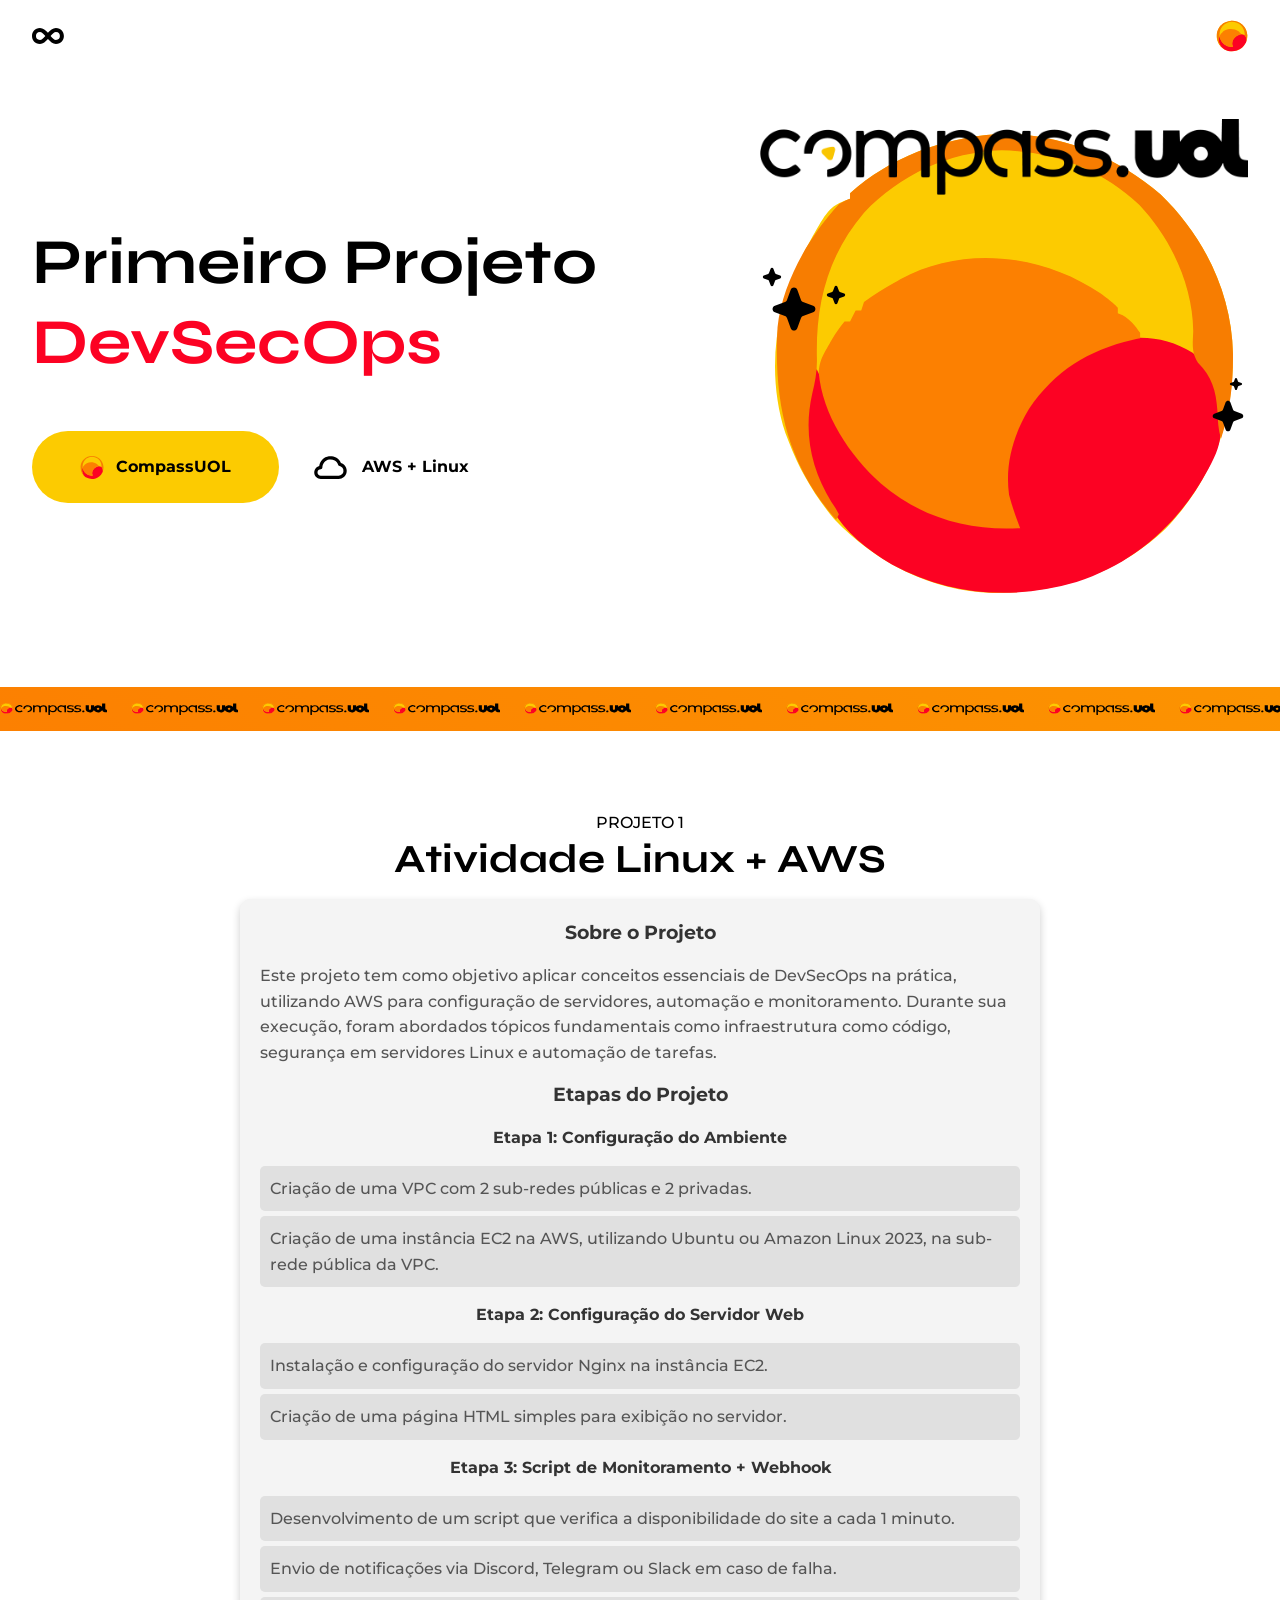
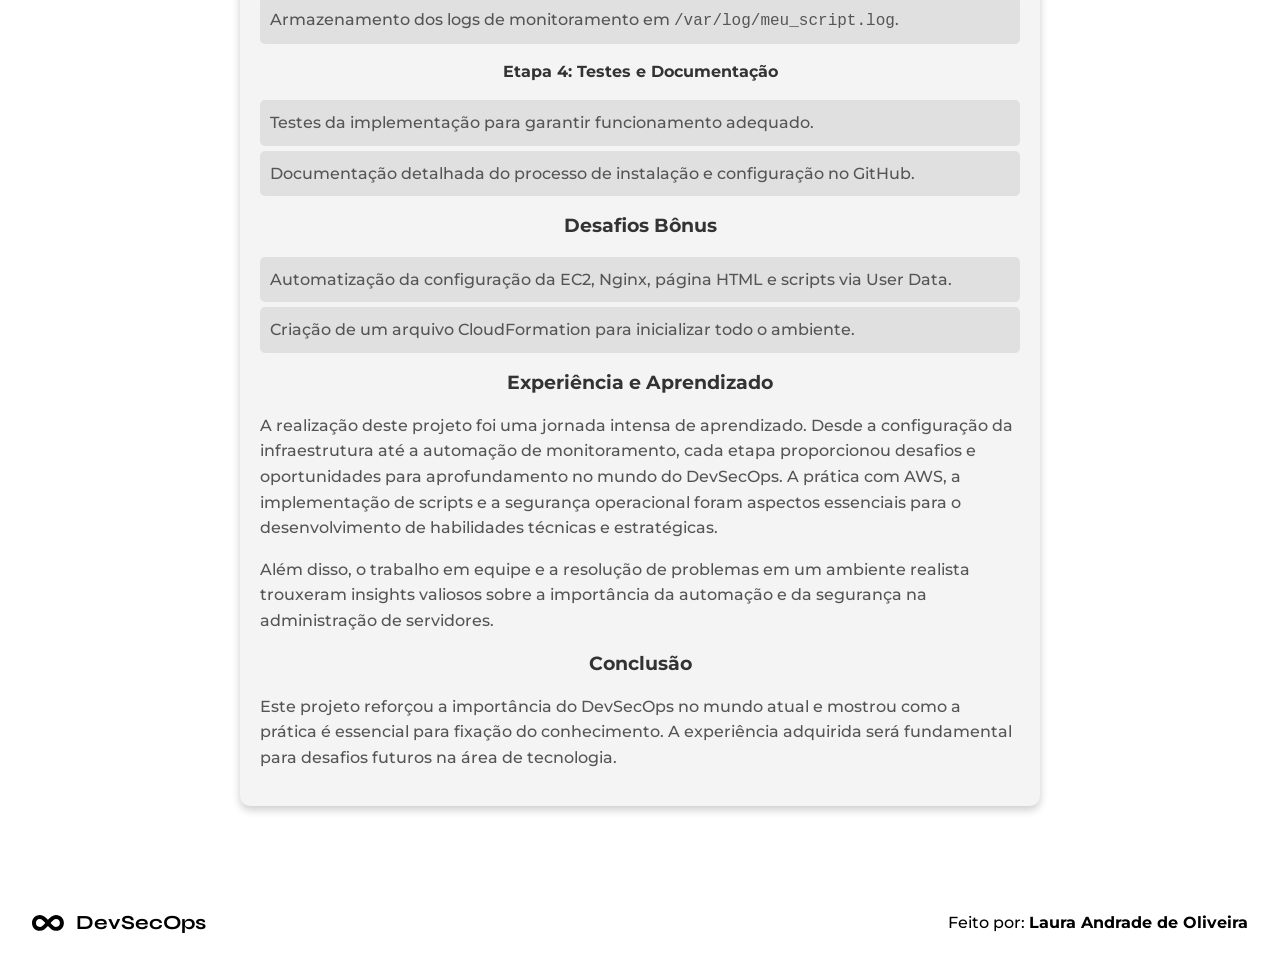
==== meu-site/index.html @ edf4afd4 "add meu-site" ====
<!DOCTYPE html>
<html lang="pt-BR">
  <head>
    <link
      rel="shortcut icon"
      href="assets/icons/shopping-bag.svg"
      type="image/x-icon"
    />
    <link rel="preconnect" href="https://fonts.googleapis.com" />
    <link rel="preconnect" href="https://fonts.gstatic.com" crossorigin />
    <meta charset="UTF-8" />
    <meta name="viewport" content="width=device-width, initial-scale=1.0" />
    <title>1º Projeto</title>
    <link rel="stylesheet" href="styles/style.css" />
    <link
      href="https://fonts.googleapis.com/css2?family=Inter:ital,opsz,wght@0,14..32,500;1,14..32,500&family=Montserrat:ital,wght@0,500;1,500&family=Syne:wght@700&display=swap"
      rel="stylesheet"
    />
  </head>
  <body>
    <header class="top">
      <a href="#"
        ><img
          src="assets/logo.svg"
          alt=""
          title="ícone clicável da logo 'Snitap'"
      /></a>
      <a href="#"
        ><img
          src="assets/icons/shopping-bag.svg"
          alt=""
          title="Ícone clicável de uma sacola de compras"
        />
      </a>
    </header>

    <section class="hero">
      <div>
        <h1>
          Primeiro Projeto
          <div>
            <span>DevSecOps</span>
            <span>AWS</span>
            <span>Linux</span>
            <span>DevSecOps</span>
          </div>
        </h1>

        <div class="buttons">
          <a href="#" class="button buy shadow">
            <img src="assets/icons/shopping-bag.svg" alt="" />
            <strong>CompassUOL</strong>
          </a>

          <a href="#" class="button play">
            <span class="shadow">
              <img src="assets/icons/play.svg" alt="" />
            </span>
            <strong>AWS + Linux</strong>
          </a>
        </div>
      </div>

      <div>
        <div class="content">
          <img src="assets/hero/ellipse.svg" alt="" />
          <img src="assets/hero/patins-image.png" alt="" />
          <img src="assets/hero/stars-1.svg" alt="" />
          <img src="assets/hero/stars-2.svg" alt="" />
        </div>
      </div>
    </section>

    <section class="banner">
      <div class="scroller bg-gradient-animate">
        <div class="rolling">
          <img src="assets/banner.svg" alt="" />
          <img src="assets/banner.svg" alt="" />
          <img src="assets/banner.svg" alt="" />
          <img src="assets/banner.svg" alt="" />
          <img src="assets/banner.svg" alt="" />
          <img src="assets/banner.svg" alt="" />
          <img src="assets/banner.svg" alt="" />
          <img src="assets/banner.svg" alt="" />
          <img src="assets/banner.svg" alt="" />
          <img src="assets/banner.svg" alt="" />
          <img src="assets/banner.svg" alt="" />
          <img src="assets/banner.svg" alt="" />
          <img src="assets/banner.svg" alt="" />
          <img src="assets/banner.svg" alt="" />
          <img src="assets/banner.svg" alt="" />
          <img src="assets/banner.svg" alt="" />
          <img src="assets/banner.svg" alt="" />
          <img src="assets/banner.svg" alt="" />
          <img src="assets/banner.svg" alt="" />
          <img src="assets/banner.svg" alt="" />
          <img src="assets/banner.svg" alt="" />
          <img src="assets/banner.svg" alt="" />
          <img src="assets/banner.svg" alt="" />
          <img src="assets/banner.svg" alt="" />
          <img src="assets/banner.svg" alt="" />
          <img src="assets/banner.svg" alt="" />
          <img src="assets/banner.svg" alt="" />
          <img src="assets/banner.svg" alt="" />
          <img src="assets/banner.svg" alt="" />
          <img src="assets/banner.svg" alt="" />
          <img src="assets/banner.svg" alt="" />
          <img src="assets/banner.svg" alt="" />
        </div>
      </div>
    </section>

    <section class="gallery">
      <header>
        <span>PROJETO 1</span>
        <h2>Atividade Linux + AWS</h2>
      </header>

      <main>
        <h3>Sobre o Projeto</h3>
        <p>
          Este projeto tem como objetivo aplicar conceitos essenciais de
          DevSecOps na prática, utilizando AWS para configuração de servidores,
          automação e monitoramento. Durante sua execução, foram abordados
          tópicos fundamentais como infraestrutura como código, segurança em
          servidores Linux e automação de tarefas.
        </p>

        <h3>Etapas do Projeto</h3>

        <h4>Etapa 1: Configuração do Ambiente</h4>
        <ul>
          <li>Criação de uma VPC com 2 sub-redes públicas e 2 privadas.</li>
          <li>
            Criação de uma instância EC2 na AWS, utilizando Ubuntu ou Amazon
            Linux 2023, na sub-rede pública da VPC.
          </li>
        </ul>

        <h4>Etapa 2: Configuração do Servidor Web</h4>
        <ul>
          <li>Instalação e configuração do servidor Nginx na instância EC2.</li>
          <li>Criação de uma página HTML simples para exibição no servidor.</li>
        </ul>

        <h4>Etapa 3: Script de Monitoramento + Webhook</h4>
        <ul>
          <li>
            Desenvolvimento de um script que verifica a disponibilidade do site
            a cada 1 minuto.
          </li>
          <li>
            Envio de notificações via Discord, Telegram ou Slack em caso de
            falha.
          </li>
          <li>
            Armazenamento dos logs de monitoramento em
            <code>/var/log/meu_script.log</code>.
          </li>
        </ul>

        <h4>Etapa 4: Testes e Documentação</h4>
        <ul>
          <li>Testes da implementação para garantir funcionamento adequado.</li>
          <li>
            Documentação detalhada do processo de instalação e configuração no
            GitHub.
          </li>
        </ul>

        <h3>Desafios Bônus</h3>
        <ul>
          <li>
            Automatização da configuração da EC2, Nginx, página HTML e scripts
            via User Data.
          </li>
          <li>
            Criação de um arquivo CloudFormation para inicializar todo o
            ambiente.
          </li>
        </ul>

        <h3>Experiência e Aprendizado</h3>
        <p>
          A realização deste projeto foi uma jornada intensa de aprendizado.
          Desde a configuração da infraestrutura até a automação de
          monitoramento, cada etapa proporcionou desafios e oportunidades para
          aprofundamento no mundo do DevSecOps. A prática com AWS, a
          implementação de scripts e a segurança operacional foram aspectos
          essenciais para o desenvolvimento de habilidades técnicas e
          estratégicas.
        </p>

        <p>
          Além disso, o trabalho em equipe e a resolução de problemas em um
          ambiente realista trouxeram insights valiosos sobre a importância da
          automação e da segurança na administração de servidores.
        </p>

        <h3>Conclusão</h3>
        <p>
          Este projeto reforçou a importância do DevSecOps no mundo atual e
          mostrou como a prática é essencial para fixação do conhecimento. A
          experiência adquirida será fundamental para desafios futuros na área
          de tecnologia.
        </p>
      </main>
    </section>

    <footer>
      <div class="logo">
        <img src="assets/logo.svg" alt="" />
        DevSecOps
      </div>

      <nav>
        <a href="#">Feito por: <strong>Laura Andrade de Oliveira</strong></a>
      </nav>
    </footer>
  </body>
</html>
---- meu-site/styles/style.css ----
@import url(global.css);
@import url(header.css);
@import url(hero.css);
@import url(banner.css);
@import url(gallery.css);
@import url(footer.css);
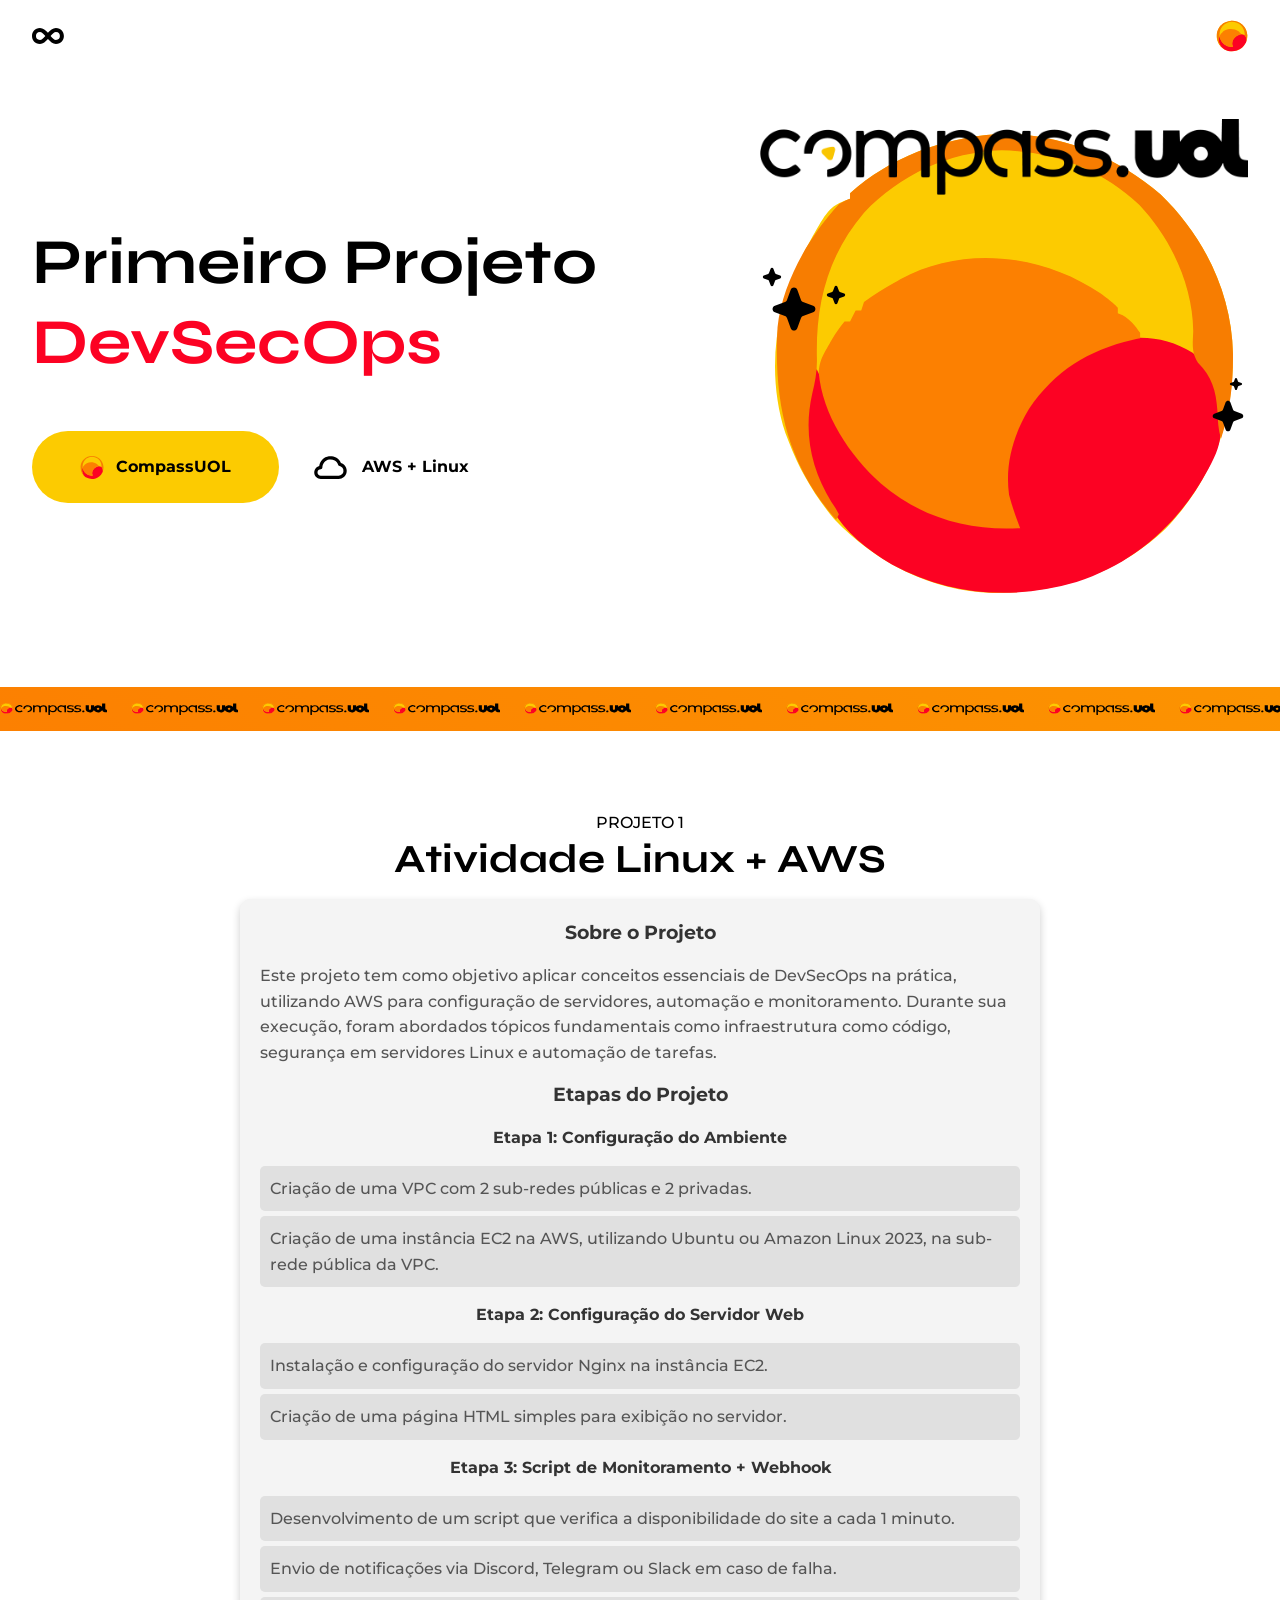
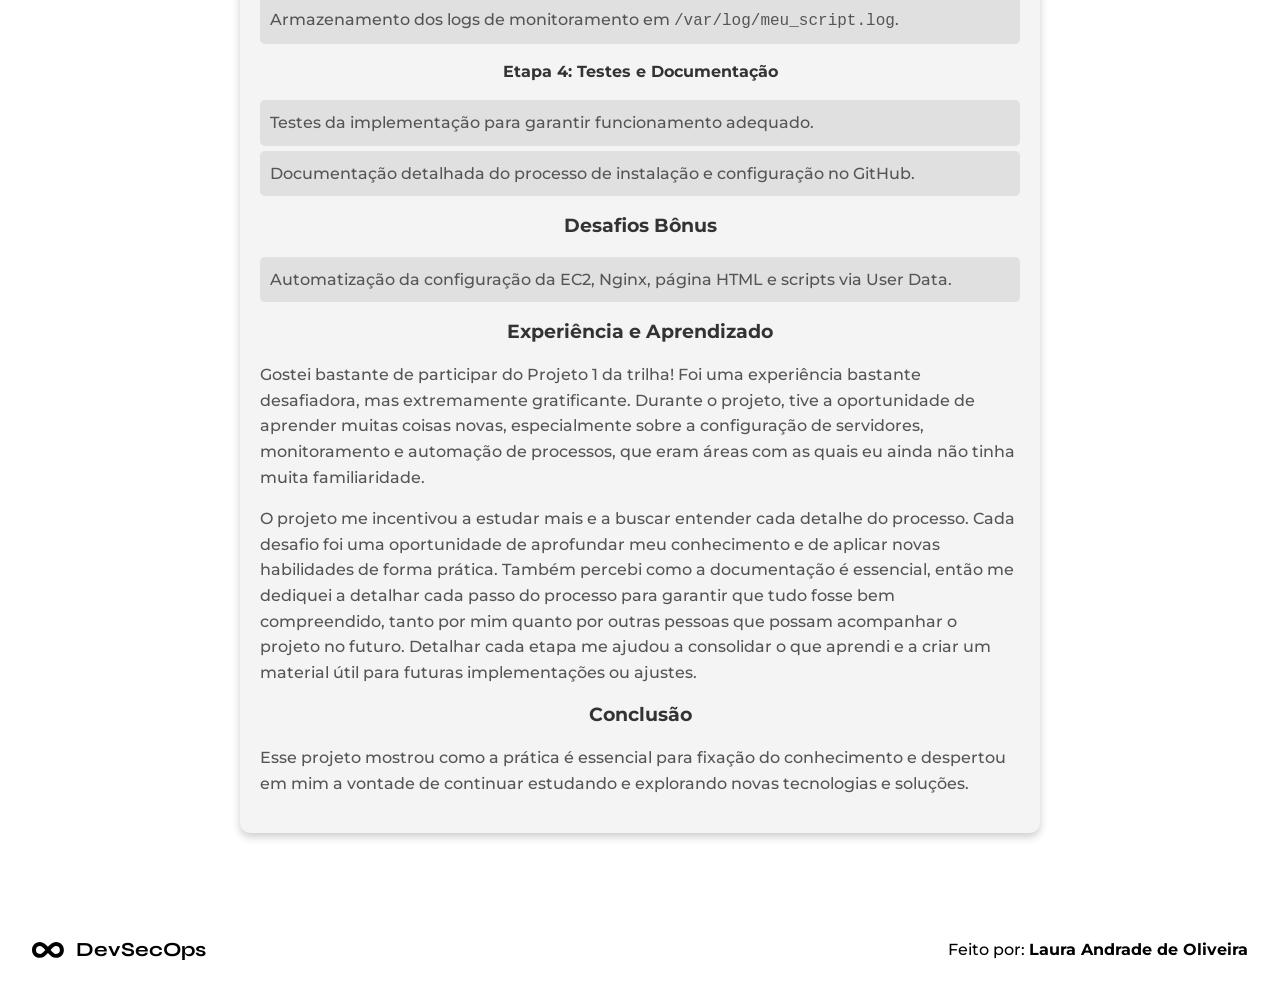
==== commit 97a49248: "update" ====
--- a/meu-site/index.html
+++ b/meu-site/index.html
@@ -174,35 +174,35 @@
             Automatização da configuração da EC2, Nginx, página HTML e scripts
             via User Data.
           </li>
-          <li>
-            Criação de um arquivo CloudFormation para inicializar todo o
-            ambiente.
-          </li>
         </ul>
 
         <h3>Experiência e Aprendizado</h3>
         <p>
-          A realização deste projeto foi uma jornada intensa de aprendizado.
-          Desde a configuração da infraestrutura até a automação de
-          monitoramento, cada etapa proporcionou desafios e oportunidades para
-          aprofundamento no mundo do DevSecOps. A prática com AWS, a
-          implementação de scripts e a segurança operacional foram aspectos
-          essenciais para o desenvolvimento de habilidades técnicas e
-          estratégicas.
-        </p>
-
-        <p>
-          Além disso, o trabalho em equipe e a resolução de problemas em um
-          ambiente realista trouxeram insights valiosos sobre a importância da
-          automação e da segurança na administração de servidores.
+          Gostei bastante de participar do Projeto 1 da trilha! Foi uma
+          experiência bastante desafiadora, mas extremamente gratificante.
+          Durante o projeto, tive a oportunidade de aprender muitas coisas
+          novas, especialmente sobre a configuração de servidores, monitoramento
+          e automação de processos, que eram áreas com as quais eu ainda não
+          tinha muita familiaridade.
+        </p>
+
+        <p>
+          O projeto me incentivou a estudar mais e a buscar entender cada
+          detalhe do processo. Cada desafio foi uma oportunidade de aprofundar
+          meu conhecimento e de aplicar novas habilidades de forma prática.
+          Também percebi como a documentação é essencial, então me dediquei a
+          detalhar cada passo do processo para garantir que tudo fosse bem
+          compreendido, tanto por mim quanto por outras pessoas que possam
+          acompanhar o projeto no futuro. Detalhar cada etapa me ajudou a
+          consolidar o que aprendi e a criar um material útil para futuras
+          implementações ou ajustes.
         </p>
 
         <h3>Conclusão</h3>
         <p>
-          Este projeto reforçou a importância do DevSecOps no mundo atual e
-          mostrou como a prática é essencial para fixação do conhecimento. A
-          experiência adquirida será fundamental para desafios futuros na área
-          de tecnologia.
+          Esse projeto mostrou como a prática é essencial para fixação do
+          conhecimento e despertou em mim a vontade de continuar estudando e
+          explorando novas tecnologias e soluções.
         </p>
       </main>
     </section>
